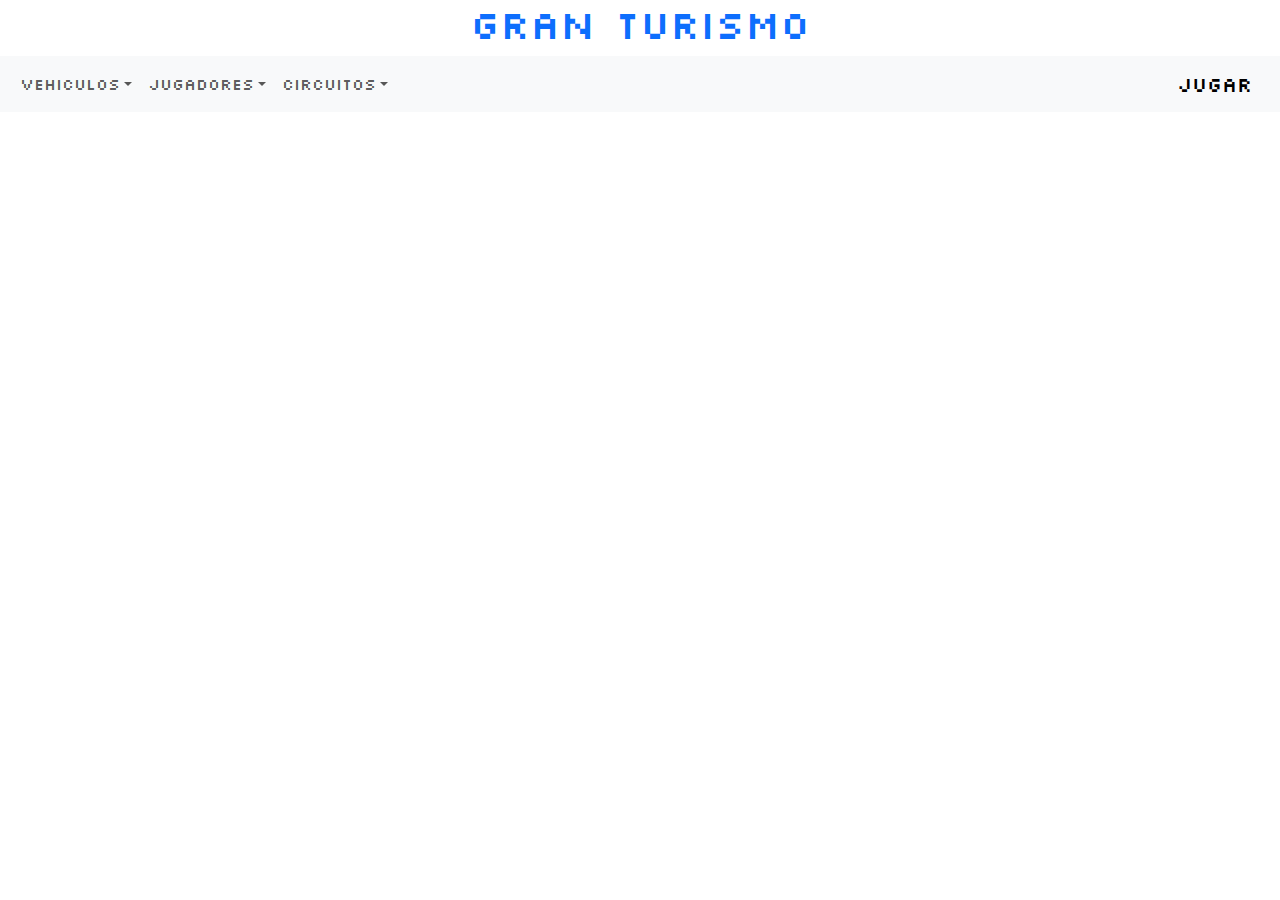
==== Vista/index.html @ 658999a7 "Falta poner imágenes vehiculos y que se muevan. Hay que modificar el menú de crear vehículo" ====
<!DOCTYPE html>
<html lang="es">
<head>
    <meta charset="UTF-8">
    <meta name="viewport" content="width=device-width, initial-scale=1.0">
    <title>Carrera</title>
    <link href="https://cdn.jsdelivr.net/npm/bootstrap@5.3.3/dist/css/bootstrap.min.css" rel="stylesheet" integrity="sha384-QWTKZyjpPEjISv5WaRU9OFeRpok6YctnYmDr5pNlyT2bRjXh0JMhjY6hW+ALEwIH" crossorigin="anonymous">
    <script src="https://cdn.jsdelivr.net/npm/bootstrap@5.3.3/dist/js/bootstrap.bundle.min.js" integrity="sha384-YvpcrYf0tY3lHB60NNkmXc5s9fDVZLESaAA55NDzOxhy9GkcIdslK1eN7N6jIeHz" crossorigin="anonymous"></script>
    <link rel="preconnect" href="https://fonts.googleapis.com">
    <link rel="preconnect" href="https://fonts.gstatic.com" crossorigin>
    <link href="https://fonts.googleapis.com/css2?family=Silkscreen:wght@400;700&display=swap" rel="stylesheet">
    <style>
        * {
            font-family: 'Silkscreen', sans-serif;
        }

        .nav-item:hover, .navbar-brand:hover {
            background-color: #eeeeee;
            border-radius: 10px;
        }

        #img {
            max-width: 30%; 
            height: auto;   
            display: block;
            margin: 0 auto;
        }

        body {
            background-image: url('https://img.freepik.com/premium-photo/car-with-name-car-top_849715-6130.jpg');
            background-size: cover;
            background-position: center;
            height: 100vh; 
            margin: 0;
        }

        .container {
            display: flex;
            justify-content: center;
            align-items: center;
        }

        p {
            font-size: 2.5rem;
            opacity: 0;
            animation: heartbeat 2s infinite, fade 1s forwards;
            transition: opacity 1s;
            color: rgb(252, 202, 252);
            padding-top: 100px;
        }

        @keyframes heartbeat {
            0%, 100% {
                transform: scale(1);
            }
            50% {
                transform: scale(1.1);
            }     
        }

        @keyframes fade {
            0% {
                opacity: 0;
            }
            100% {
                opacity: 1;
            }     
        }

            
    </style>
</head>
<body>
    <div class="container d-flex justify-content-center">
        <h1><a href="index.html" class="text-decoration-none">GRAN TURISMO</a></h1>
    </div>

    <!-- NAV -->
    <nav class="navbar navbar-expand-lg navbar-light bg-light">
        <div class="container-fluid">

        <button class="navbar-toggler" type="button" data-bs-toggle="collapse" data-bs-target="#nav">
            <span class="navbar-toggler-icon"></span>
        </button>

        <div class="collapse navbar-collapse" id="nav">
            <ul class="navbar-nav">
                <!-- Dropdown Vehiculos -->
                <li class="nav-item dropdown">
                    <a href="#" class="nav-link dropdown-toggle" id="dropdown1" role="button" data-bs-toggle="dropdown">Vehiculos</a>
                    <ul class="dropdown-menu">
                        <li class="dropdown-item"><a href="CrearVehiculo.html" class="text-decoration-none">Crear vehiculo</a></li>
                        <li class="dropdown-item"><a href="#" class="text-decoration-none">Editar vehiculo</a></li>
                        <li class="dropdown-item"><a href="#" class="text-decoration-none">Eliminar vehiculo</a></li>
                    </ul>
                </li>

                <!-- Dropdown Jugadores -->
                <li class="nav-item dropdown">
                    <a href="#" class="nav-link dropdown-toggle" id="dropdown1" role="button" data-bs-toggle="dropdown">Jugadores</a>
                    <ul class="dropdown-menu">
                        <li class="dropdown-item"><a href="CrearJugador.html" class="text-decoration-none">Crear jugador</a></li>
                        <li class="dropdown-item"><a href="#" class="text-decoration-none">Editar jugador</a></li>
                        <li class="dropdown-item"><a href="#" class="text-decoration-none">Eliminar jugador</a></li>
                    </ul>
                </li>

                <!-- Dropdown Circuitos -->
                <li class="nav-item dropdown">
                    <a href="#" class="nav-link dropdown-toggle" id="dropdown1" role="button" data-bs-toggle="dropdown">Circuitos</a>
                    <ul class="dropdown-menu">
                        <li class="dropdown-item"><a href="CrearCircuito.html" class="text-decoration-none">Crear circuito</a></li>
                        <li class="dropdown-item"><a href="#" class="text-decoration-none">Editar circuito</a></li>
                        <li class="dropdown-item"><a href="#" class="text-decoration-none">Eliminar circuito</a></li>
                    </ul>
                </li>
            </ul>
        </div>
        <a href="ConfigCarrera.html" class="navbar-brand">JUGAR</a>
    </nav>

    <!-- <img src="https://img.freepik.com/premium-photo/car-with-name-car-top_849715-6130.jpg" class="rounded mx-auto d-block w-100 my-4" alt="Imagen 3" id="img"> -->
     <div class="container">
        <p class="mx-auto"><a href="ConfigCarrera.html" class="text-decoration-none">Inicia tu carrera</a></p>
     </div>
    
</body>
</html>
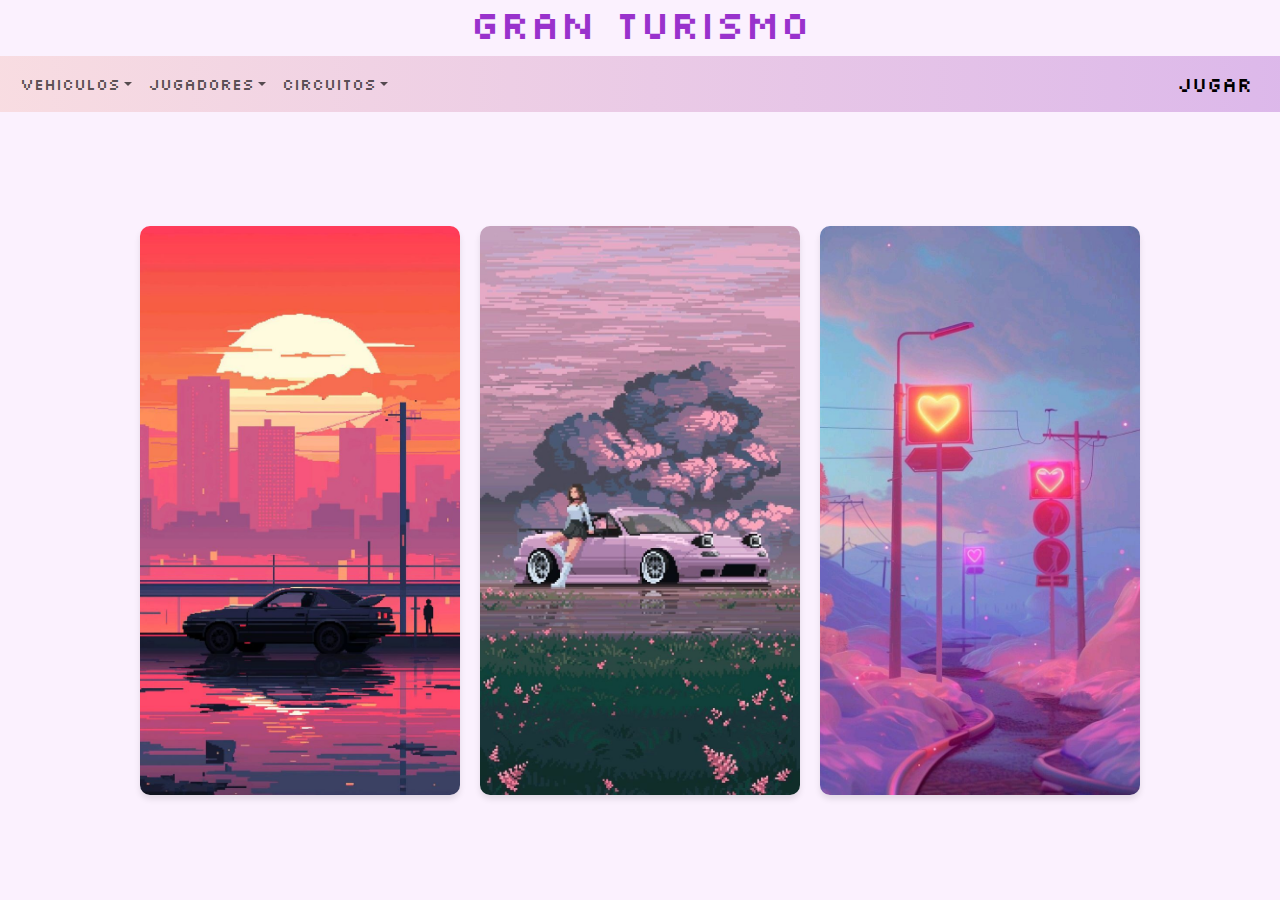
==== commit f3992a49: "Falta quitar console logs y algunos detalles visuales" ====
--- a/Vista/index.html
+++ b/Vista/index.html
@@ -19,21 +19,27 @@
             border-radius: 10px;
         }
 
-        #img {
-            max-width: 30%; 
-            height: auto;   
-            display: block;
-            margin: 0 auto;
-        }
-
-        body {
+        input[type=text], input[type=number], nav, select {
+            background: linear-gradient(to right, #f8c8d095, #c27adb82);
+
+        }
+        
+        button[type=submit] {
+            background-color: darkorchid;
+        }
+
+        /* body {
             background-image: url('https://img.freepik.com/premium-photo/car-with-name-car-top_849715-6130.jpg');
             background-size: cover;
             background-position: center;
             height: 100vh; 
             margin: 0;
-        }
-
+        } */
+
+        body {
+            background-color: #fbf1fe;
+        }
+        
         .container {
             display: flex;
             justify-content: center;
@@ -41,12 +47,16 @@
         }
 
         p {
-            font-size: 2.5rem;
+            font-size: 2rem;
             opacity: 0;
             animation: heartbeat 2s infinite, fade 1s forwards;
             transition: opacity 1s;
             color: rgb(252, 202, 252);
-            padding-top: 100px;
+            padding-top: 30px;
+        }
+
+        a {
+            color: darkorchid;
         }
 
         @keyframes heartbeat {
@@ -67,7 +77,35 @@
             }     
         }
 
-            
+        .banner-container {
+            display: flex;
+            justify-content: center;
+            align-items: center;
+            gap: 20px;
+            margin-top: 20px;
+        }
+
+        .banner {
+            position: relative;
+            overflow: hidden;
+            border-radius: 10px;
+            box-shadow: 0 4px 6px rgba(0, 0, 0, 0.1);
+            transition: transform 0.3s ease-in-out, box-shadow 0.3s ease-in-out;
+            width: 25%;
+        }
+
+        .banner:hover {
+            transform: translateY(-10px);
+            box-shadow: 0 10px 12px rgba(0, 0, 0, 0.5);
+            cursor: pointer;
+        }
+
+        .banner img {
+            width: 100%;
+            height: auto;
+            display: block;
+        }
+
     </style>
 </head>
 <body>
@@ -90,8 +128,8 @@
                     <a href="#" class="nav-link dropdown-toggle" id="dropdown1" role="button" data-bs-toggle="dropdown">Vehiculos</a>
                     <ul class="dropdown-menu">
                         <li class="dropdown-item"><a href="CrearVehiculo.html" class="text-decoration-none">Crear vehiculo</a></li>
-                        <li class="dropdown-item"><a href="#" class="text-decoration-none">Editar vehiculo</a></li>
-                        <li class="dropdown-item"><a href="#" class="text-decoration-none">Eliminar vehiculo</a></li>
+                        <li class="dropdown-item"><a href="EditarVehiculo.html" class="text-decoration-none">Editar vehiculo</a></li>
+                        <li class="dropdown-item"><a href="BorrarVehiculo.html" class="text-decoration-none">Eliminar vehiculo</a></li>
                     </ul>
                 </li>
 
@@ -100,8 +138,8 @@
                     <a href="#" class="nav-link dropdown-toggle" id="dropdown1" role="button" data-bs-toggle="dropdown">Jugadores</a>
                     <ul class="dropdown-menu">
                         <li class="dropdown-item"><a href="CrearJugador.html" class="text-decoration-none">Crear jugador</a></li>
-                        <li class="dropdown-item"><a href="#" class="text-decoration-none">Editar jugador</a></li>
-                        <li class="dropdown-item"><a href="#" class="text-decoration-none">Eliminar jugador</a></li>
+                        <li class="dropdown-item"><a href="EditarJugador.html" class="text-decoration-none">Editar jugador</a></li>
+                        <li class="dropdown-item"><a href="EliminarJugador.html" class="text-decoration-none">Eliminar jugador</a></li>
                     </ul>
                 </li>
 
@@ -110,8 +148,8 @@
                     <a href="#" class="nav-link dropdown-toggle" id="dropdown1" role="button" data-bs-toggle="dropdown">Circuitos</a>
                     <ul class="dropdown-menu">
                         <li class="dropdown-item"><a href="CrearCircuito.html" class="text-decoration-none">Crear circuito</a></li>
-                        <li class="dropdown-item"><a href="#" class="text-decoration-none">Editar circuito</a></li>
-                        <li class="dropdown-item"><a href="#" class="text-decoration-none">Eliminar circuito</a></li>
+                        <li class="dropdown-item"><a href="EditarCircuito.html" class="text-decoration-none">Editar circuito</a></li>
+                        <li class="dropdown-item"><a href="EliminarCircuito.html" class="text-decoration-none">Eliminar circuito</a></li>
                     </ul>
                 </li>
             </ul>
@@ -119,10 +157,60 @@
         <a href="ConfigCarrera.html" class="navbar-brand">JUGAR</a>
     </nav>
 
-    <!-- <img src="https://img.freepik.com/premium-photo/car-with-name-car-top_849715-6130.jpg" class="rounded mx-auto d-block w-100 my-4" alt="Imagen 3" id="img"> -->
      <div class="container">
         <p class="mx-auto"><a href="ConfigCarrera.html" class="text-decoration-none">Inicia tu carrera</a></p>
      </div>
+
+     <div class="banner-container d-flex">
+        <div class="banner" data-bs-toggle="tooltip" title="Crea un vehículo">
+            <a href="CrearVehiculo.html"><img src="./imgs/fondo2.jpg" alt="Banner vehiculo"></a>
+        </div>
+
+        <div class="banner" data-bs-toggle="tooltip" title="Crea un jugador">
+            <a href="CrearJugador.html"><img src="./imgs/fondo1.jpg" alt="Banner jugador"></a>
+        </div>
+
+        <div class="banner" data-bs-toggle="tooltip" title="Crea un circuito">
+            <a href="CrearCircuito.html"><img src="./imgs/fondo3.jpg" alt="Banner circuito"></a>
+        </div>
+    </div>
+
+
+    <script src="../Modelo/Vehiculo.js"></script>
+    <script src="../Modelo/Coche.js"></script>
+    <script src="../Modelo/Motocicleta.js"></script>
+    <script src="../Modelo/Circuito.js"></script>
+    <script src="../Modelo/Jugador.js"></script>
+    <script>
+        // const msj = new SpeechSynthesisUtterance("Hola a todos bienvenidos a mi juego");
+        // window.speechSynthesis.speak(msj);
+
+        
+        //habilitar los tooltips de Bootstrap
+        var tooltipTriggerList = [].slice.call(document.querySelectorAll('[data-bs-toggle="tooltip"]')); //convierte el nodeList devuelto x querySelectorAll en array normal
+        var tooltipList = tooltipTriggerList.map((tooltipTriggerEl) => {
+            return new bootstrap.Tooltip(tooltipTriggerEl);
+        });
     
+
+        //cargamos jugadores, vehiculos y circuitos predefinidos a localStorage
+        let coche1 = new Coche("McLaren 720S", "blanda", 0, 350); 
+        let moto1 = new Motocicleta("Yamaha YZR-M1", "dura", 0, 370);
+
+        let jugador1 = new Jugador("Carlos", coche1, [0, 0, 0, 0]);
+        let jugador2 = new Jugador("Alonso", moto1, [0, 0, 0, 0]);
+
+        let circuito1 = new Circuito("Mónaco", "seco", 5);
+        let circuito2 = new Circuito("Silverstone", "lluvioso", 6);
+        
+        localStorage.setItem('vehiculos', JSON.stringify([coche1, moto1]));
+        console.log("Vehiculos guardados en localStorage -> ", JSON.parse(localStorage.getItem('vehiculos')));
+
+        localStorage.setItem('jugadores', JSON.stringify([jugador1, jugador2]));
+        console.log("Jugadores guardados en localStorage -> ", JSON.parse(localStorage.getItem('jugadores')));
+
+        localStorage.setItem('circuitos', JSON.stringify([circuito1, circuito2]));
+        console.log("Circuitos guardados en localStorage -> ", JSON.parse(localStorage.getItem('circuitos')));
+     </script>
 </body>
 </html>